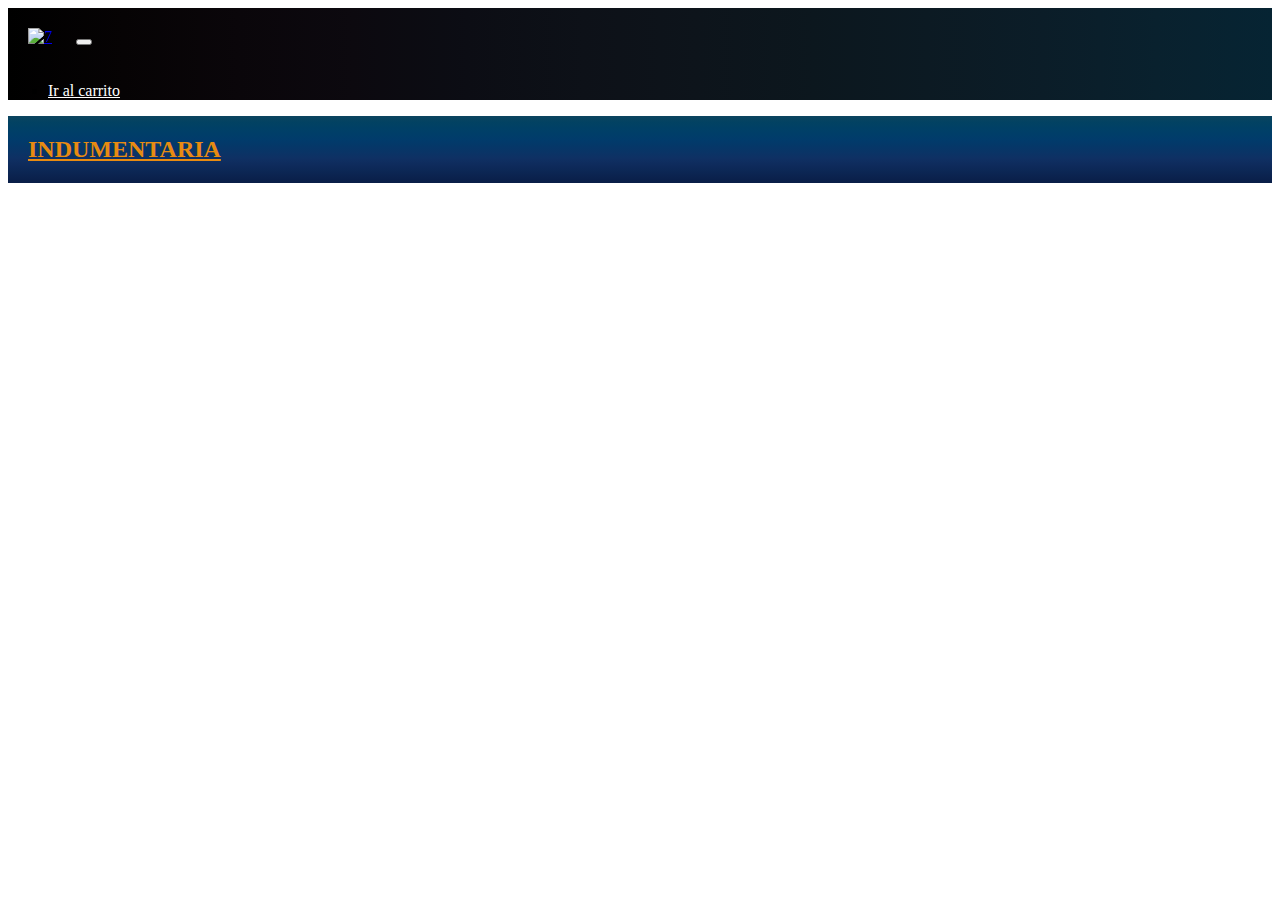
==== index.html @ 4d8c9a2a "changes3" ====
<!DOCTYPE html>
<html lang="es">
<head>
    <meta charset="UTF-8">
    <meta name="viewport" content="width=device-width, initial-scale=1.0">
        <!-- Fontawesome inicia -->
        <link rel="stylesheet" href="https://cdnjs.cloudflare.com/ajax/libs/font-awesome/6.4.2/css/all.min.css" integrity="sha512-z3gLpd7yknf1YoNbCzqRKc4qyor8gaKU1qmn+CShxbuBusANI9QpRohGBreCFkKxLhei6S9CQXFEbbKuqLg0DA==" crossorigin="anonymous" referrerpolicy="no-referrer" />
        <!-- Fontawesome finaliza -->
        <!-- BS 5.3 inicia -->
        <link href="https://cdn.jsdelivr.net/npm/bootstrap@5.3.1/dist/css/bootstrap.min.css" rel="stylesheet" integrity="sha384-4bw+/aepP/YC94hEpVNVgiZdgIC5+VKNBQNGCHeKRQN+PtmoHDEXuppvnDJzQIu9" crossorigin="anonymous">
        <!-- BS 5.3 finaliza -->
    <title>Seven Only Fútbol - Compra tu camiseta</title>
    <link rel="shortcut icon" href="img/logo7.png" type="image/x-icon"/>
    <link rel="stylesheet" href="estilos.css"/>
    <style>
        @import url('https://fonts.googleapis.com/css2?family=Oswald:wght@200;400&family=Playfair+Display:wght@600&family=Prompt:ital@1&family=Roboto:wght@100&display=swap');
    </style>
</head>
<body>
        <!-- Navbar inicia -->
        <nav class="navbar navbar-expand-sm navbar-dark">
            <div class="container-fluid">
                <a class="navbar-brand" href="#"><img src="img/logo7.png" alt="7" class="img-fluid" id="logo"></a>
                <button class="navbar-toggler" type="button" data-bs-toggle="collapse" data-bs-target="#collapsibleNavbar">
                    <span class="navbar-toggler-icon"></span>
                </button>
                <div class="collapse navbar-collapse" id="collapsibleNavbar">
                    <ul class="navbar-nav">
                        <li class="nav-item">
                            <a class="nav-link" href="/pages/carito.html">Ir al carrito</a>
                        </li>
                    </ul>
                </div>
                <div class="lupa">
                    <i class="fa-solid fa-magnifying-glass"></i> 
                </div>
            </div>
        </nav>
        <!-- Navbar finaliza -->
    <h2>Indumentaria</h2>
    <section id="camisetas-container"></section>
    <!-- <h2><a href="pages/carito.html">Ir al carrito</a></h2> -->
    <script src="main.js"></script>
    <script src="https://cdn.jsdelivr.net/npm/bootstrap@5.3.1/dist/js/bootstrap.bundle.min.js" integrity="sha384-HwwvtgBNo3bZJJLYd8oVXjrBZt8cqVSpeBNS5n7C8IVInixGAoxmnlMuBnhbgrkm" crossorigin="anonymous"></script>
</body>
</html>
---- estilos.css ----
#logo {
    transform: rotateX(0deg);
    transition: 3.5s;
}

#logo:hover {
    transform: rotateX(360deg);
}

.navbar {
    background-image: linear-gradient(to right, #000000, #060304, #0a060a, #0c090f, #0c0d14, #0d1118, #0d141b, #0c171e, #0c1a23, #0b1d28, #09212e, #062433);
}

.nav-link {
    color: white;
}

.nav-link:hover {
    color: rgb(227, 46, 46) !important;
    text-decoration: underline;
}

.lupa i {
    color: white;
}

.jumbotron {
    background-color: #ceecef;
    display: flex;
    justify-content: center;
    font-family: "Prompt", sans-serif;
}

.jumbotron::before {
    content: "";
    position: absolute;
    top: 0;
    left: 0;
    width: 100%;
    height: 100%;
    background-color: inherit;
    z-index: -1;
}

.jumbotron h1 a {
    color: black;
    text-shadow: 0 0 5px rgb(232, 139, 17), 0 0 5px rgb(232, 139, 17);
    text-decoration: none;
}

.jumbotron a:hover {
    color: #abdecb;
    text-shadow: 0 0 5px #9c1515, 0 0 5px #9c1515;
    text-decoration: underline;
    filter: brightness(1.5);
    transition: color 0.2s, border-bottom 0.2s;
}

h2 {
    background-image: linear-gradient(to top, #091e47, #0b224e, #0c2755, #0e2b5c, #0f3063, #0a3466, #053768, #013b6b, #003e69, #004066, #024262, #0c445f);
    color: rgb(232, 139, 17);
    text-transform: uppercase;
    padding: 20px;
    margin: 0;
    text-decoration: underline;
}

h3 {
    color: white
}

div.card-body {
    color: white;
}

.banner {
    background-image: linear-gradient(to top, #091e47, #0b224e, #0c2755, #0e2b5c, #0f3063, #0a3466, #053768, #013b6b, #003e69, #004066, #024262, #0c445f);
    color: rgb(232, 139, 17);
    text-transform: uppercase;
    padding: 20px;
    margin: 0;
    text-decoration: underline;
}

p {
    color: white;
    text-align: center;
}

.img-fluid {
    padding: 20px;
}

section {
    background-image: linear-gradient(to bottom, #091e47, #0b224e, #0c2755, #0e2b5c, #0f3063, #0a3466, #053768, #013b6b, #003e69, #004066, #024262, #0c445f);
}

#miSection {
    height: 250px;
}

@media only screen and (min-width: 0) and (max-width: 576px) {
    .navbar-collapse {
    background-image: linear-gradient(to right, #000000, #060304, #0a060a, #0c090f, #0c0d14, #0d1118, #0d141b, #0c171e, #0c1a23, #0b1d28, #09212e, #062433);
    display: flex;
    justify-content: right;
    }
    .jumbotron {
    background-color: #e4ebec;
    display: flex;
    justify-content: center;
    font-family: "Prompt", sans-serif;
    }
    section {
    background-color: rgb(36, 63, 97);
    }
}
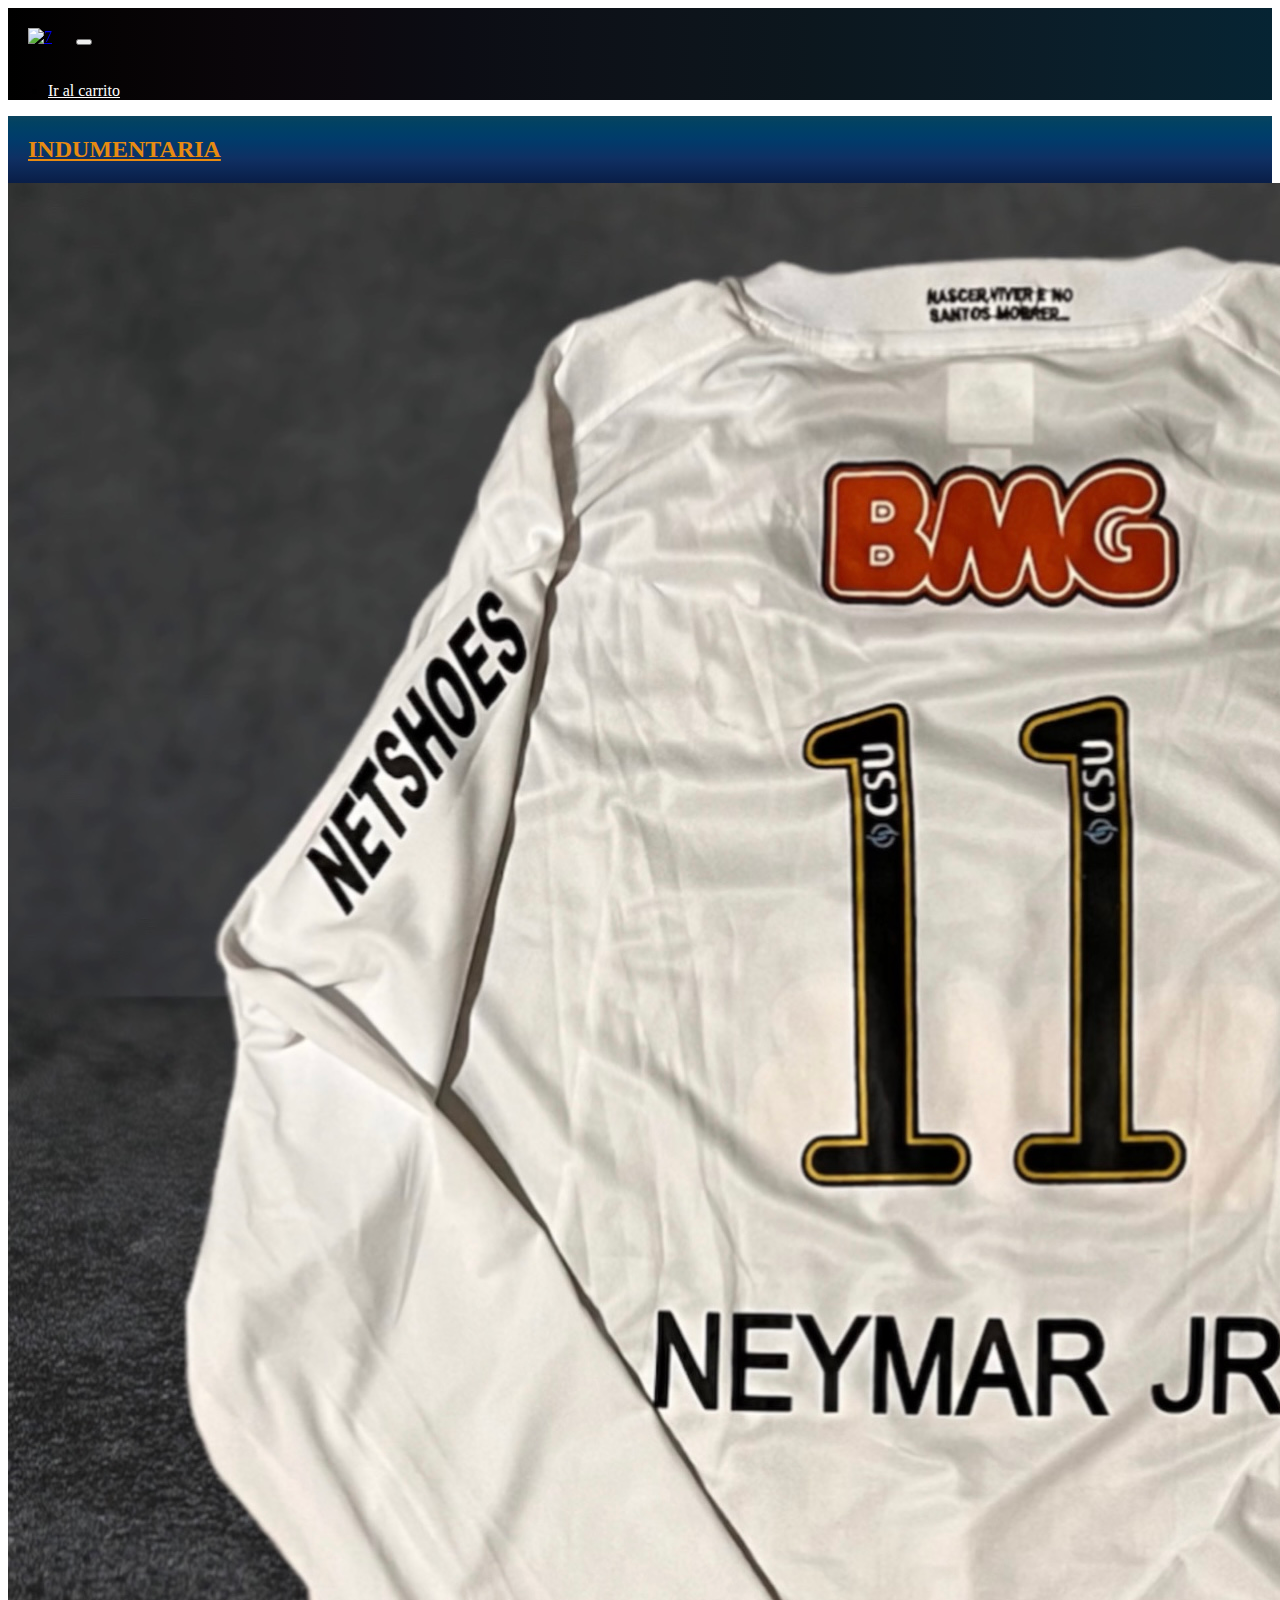
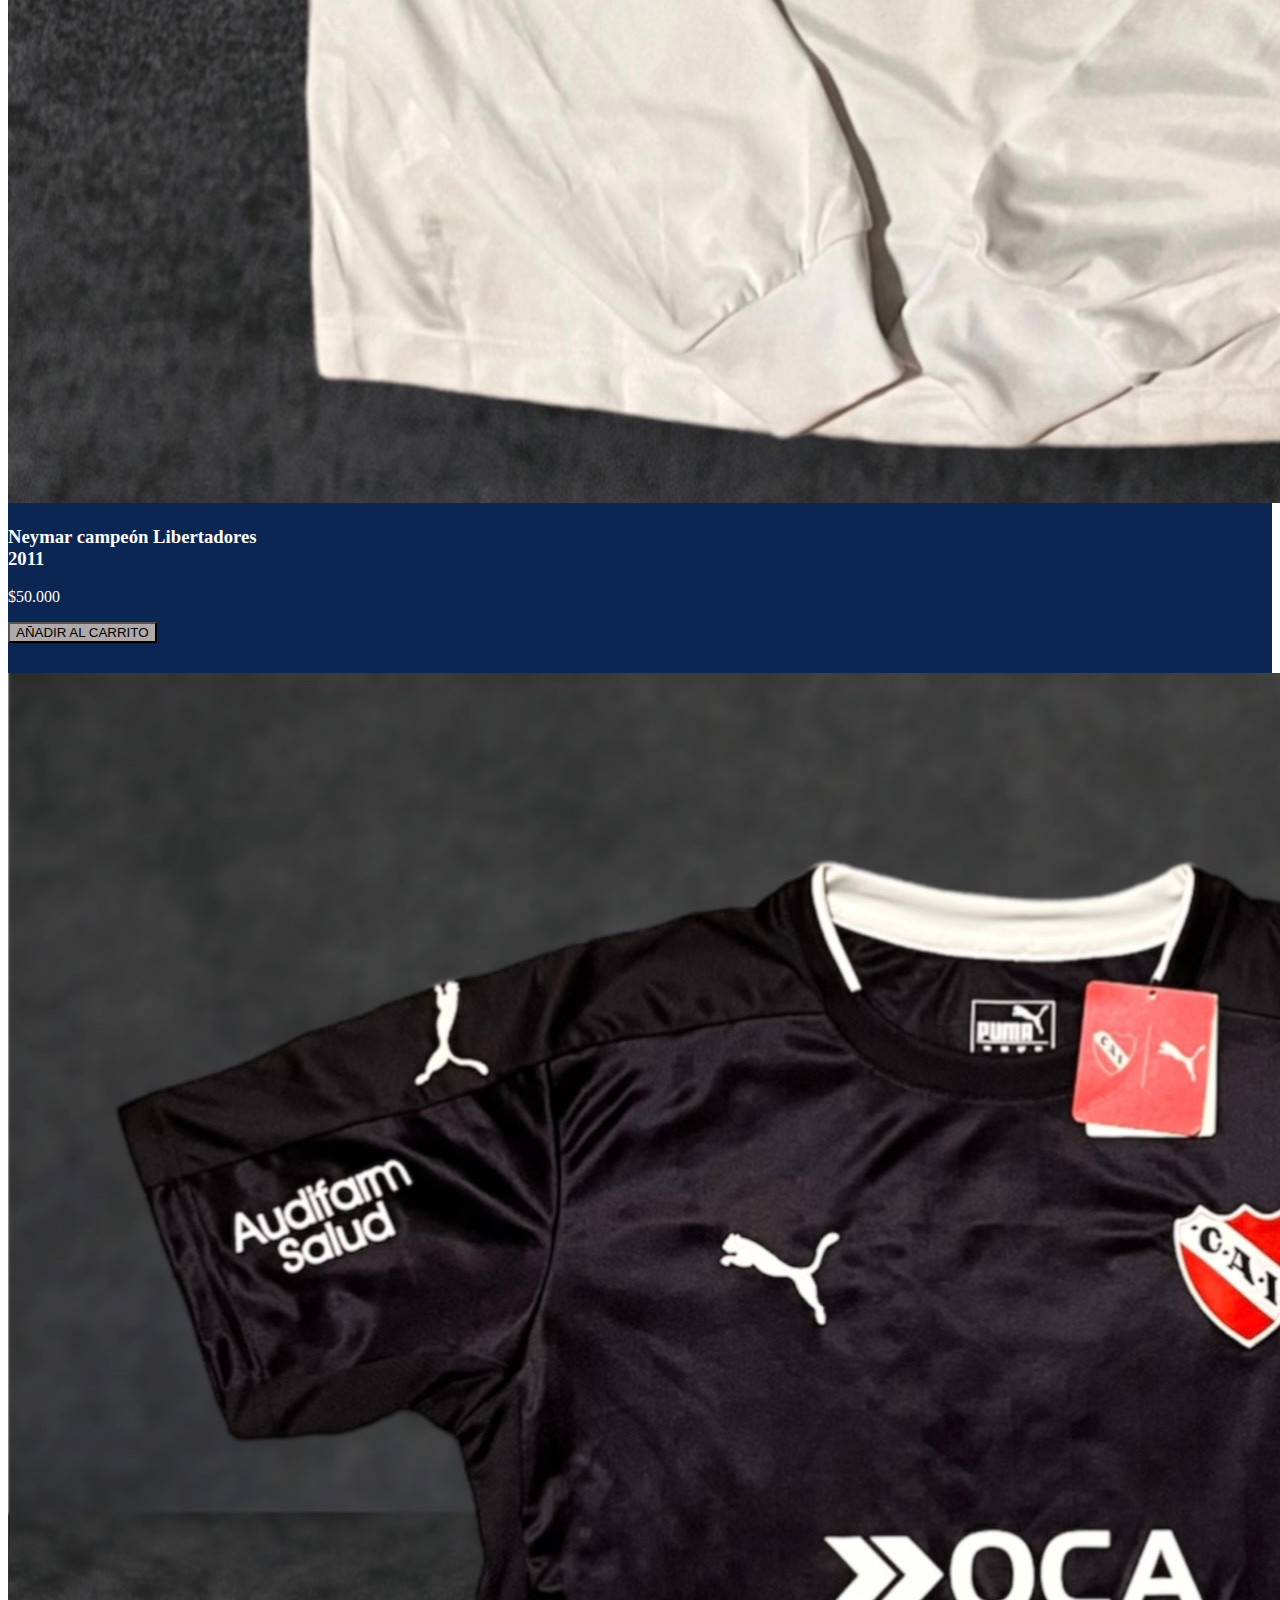
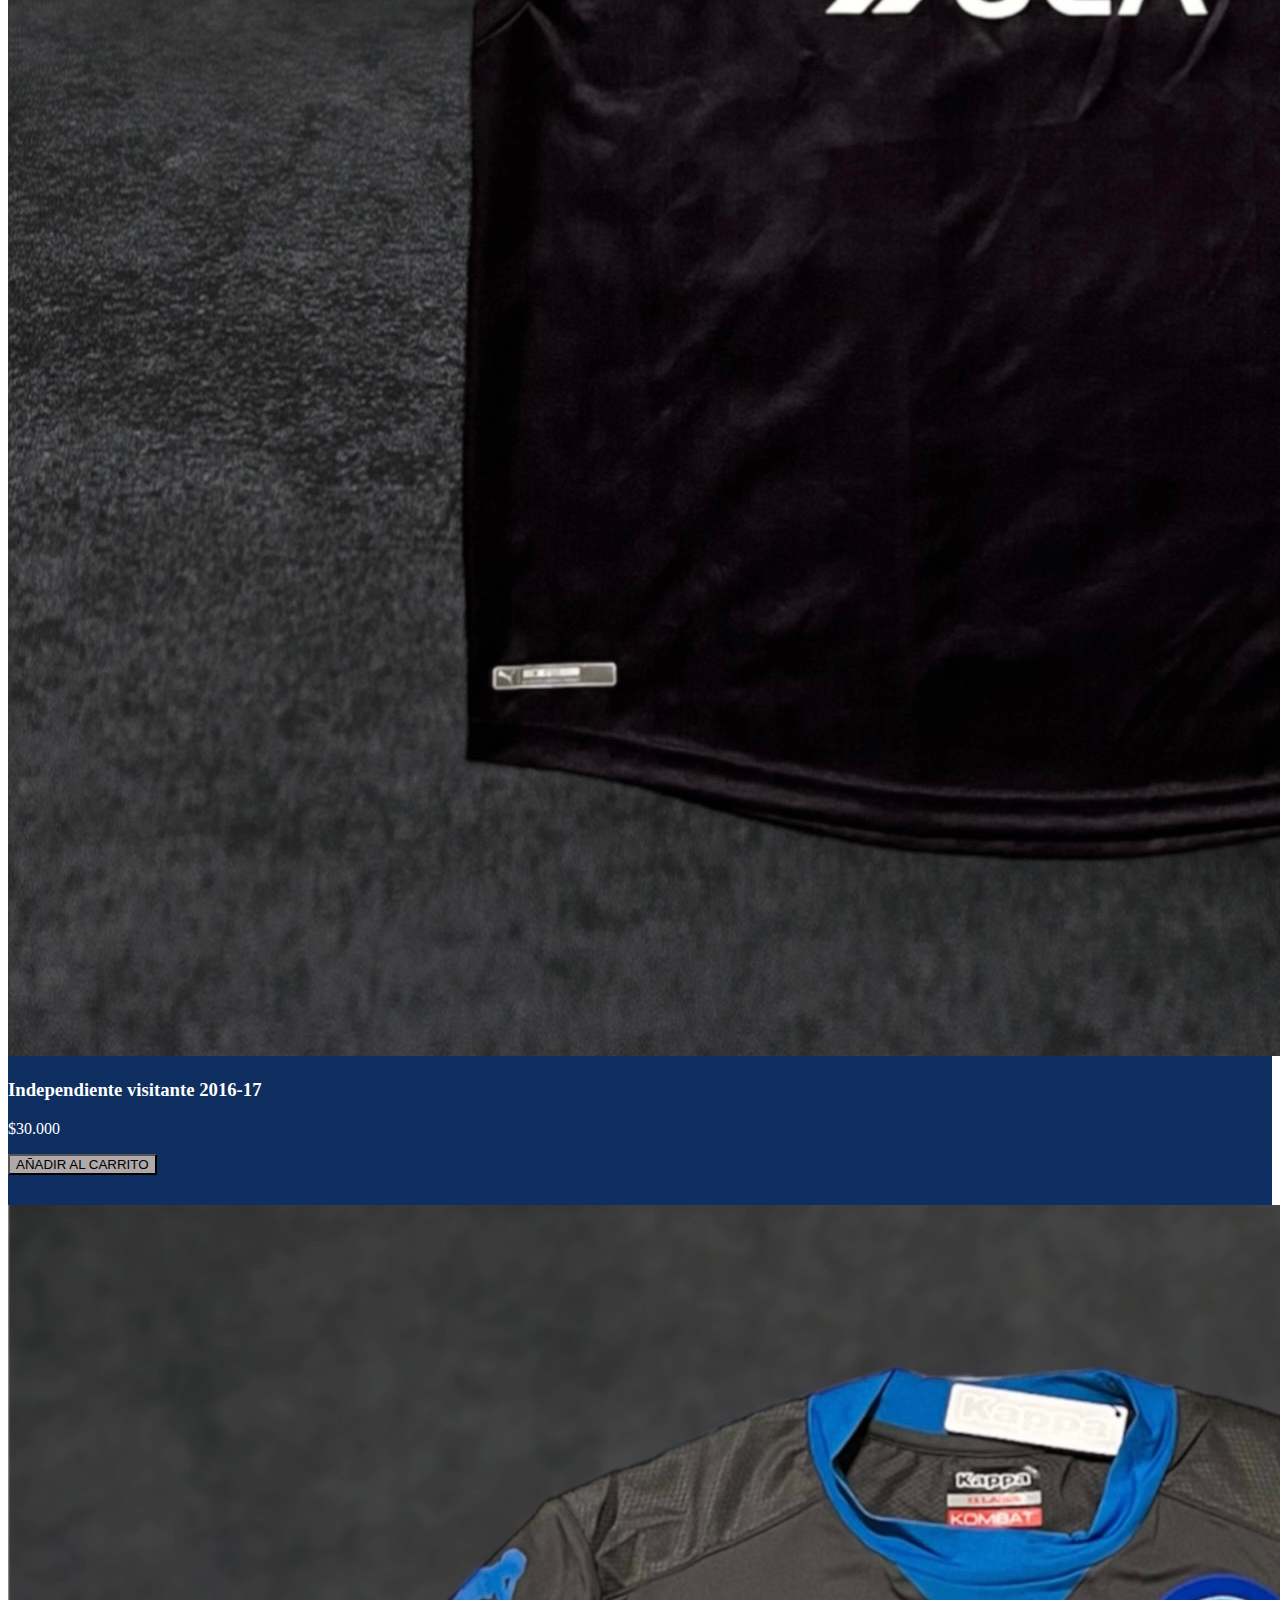
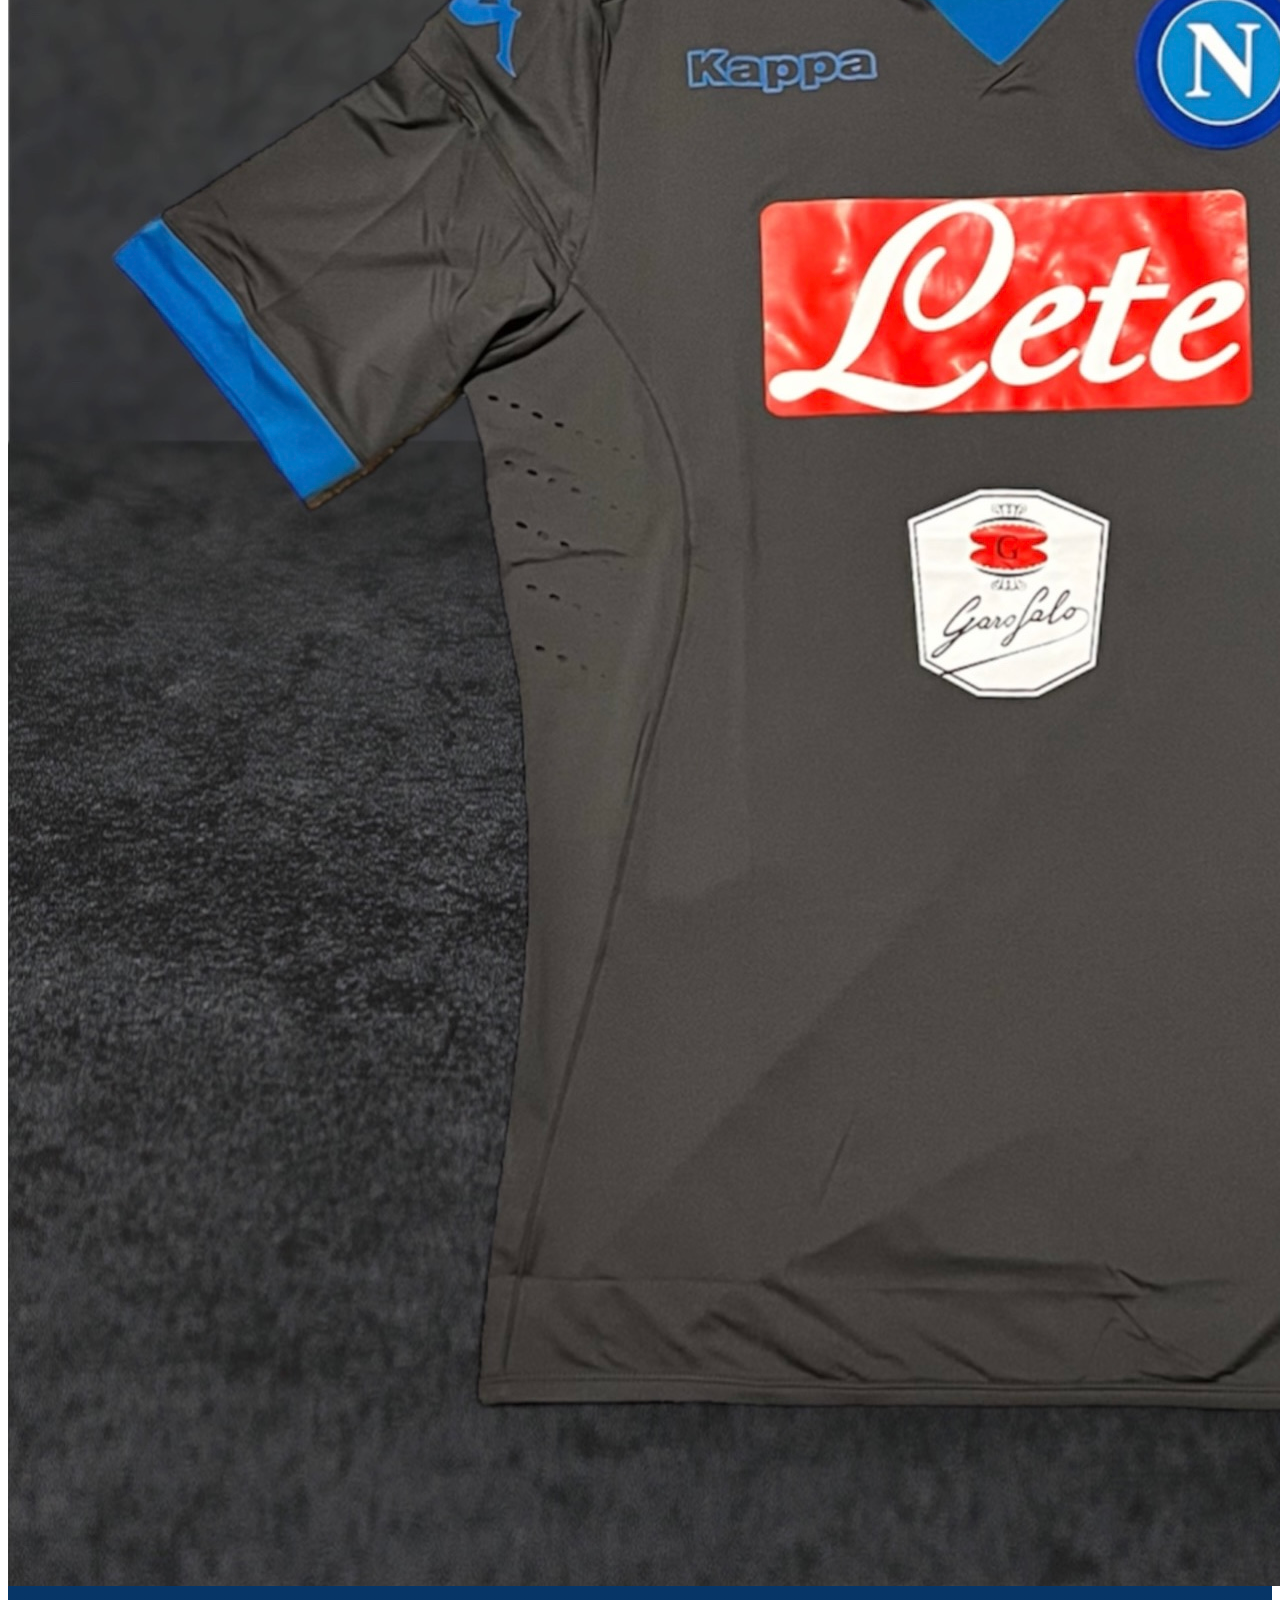
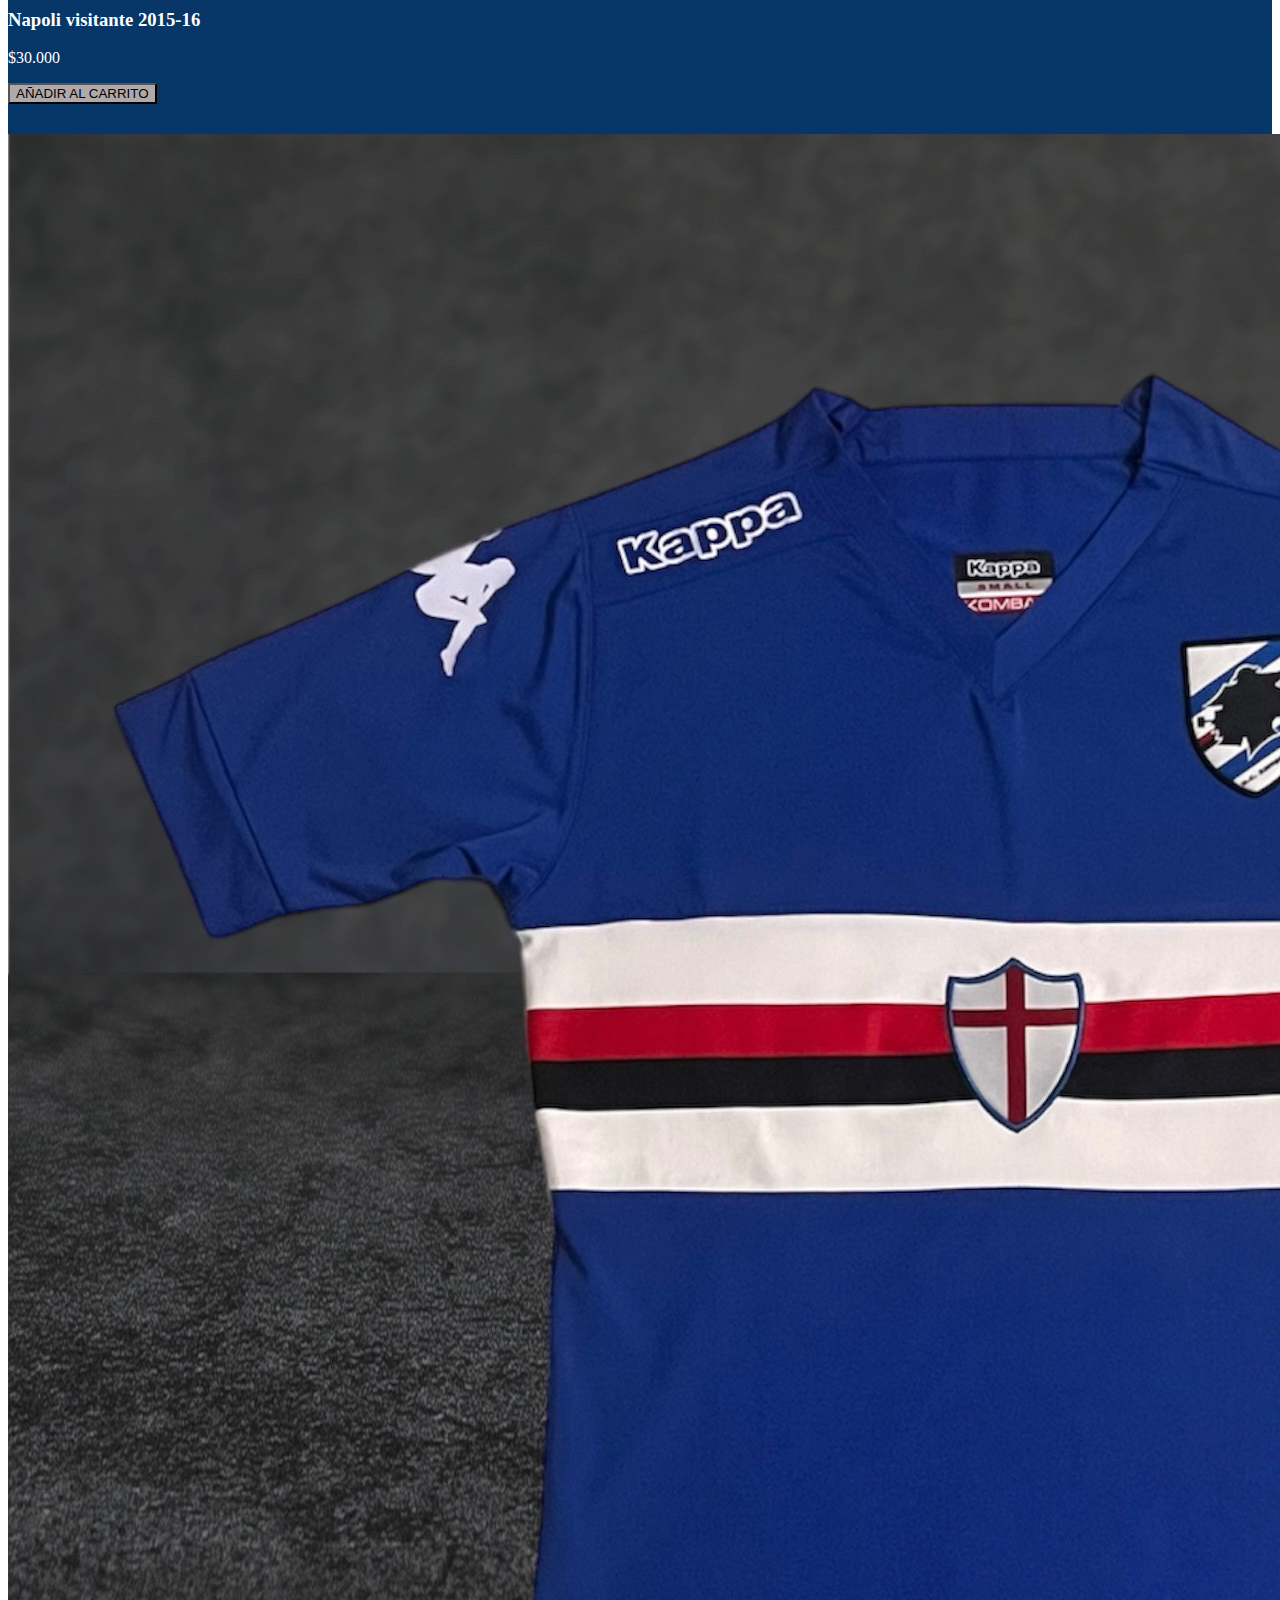
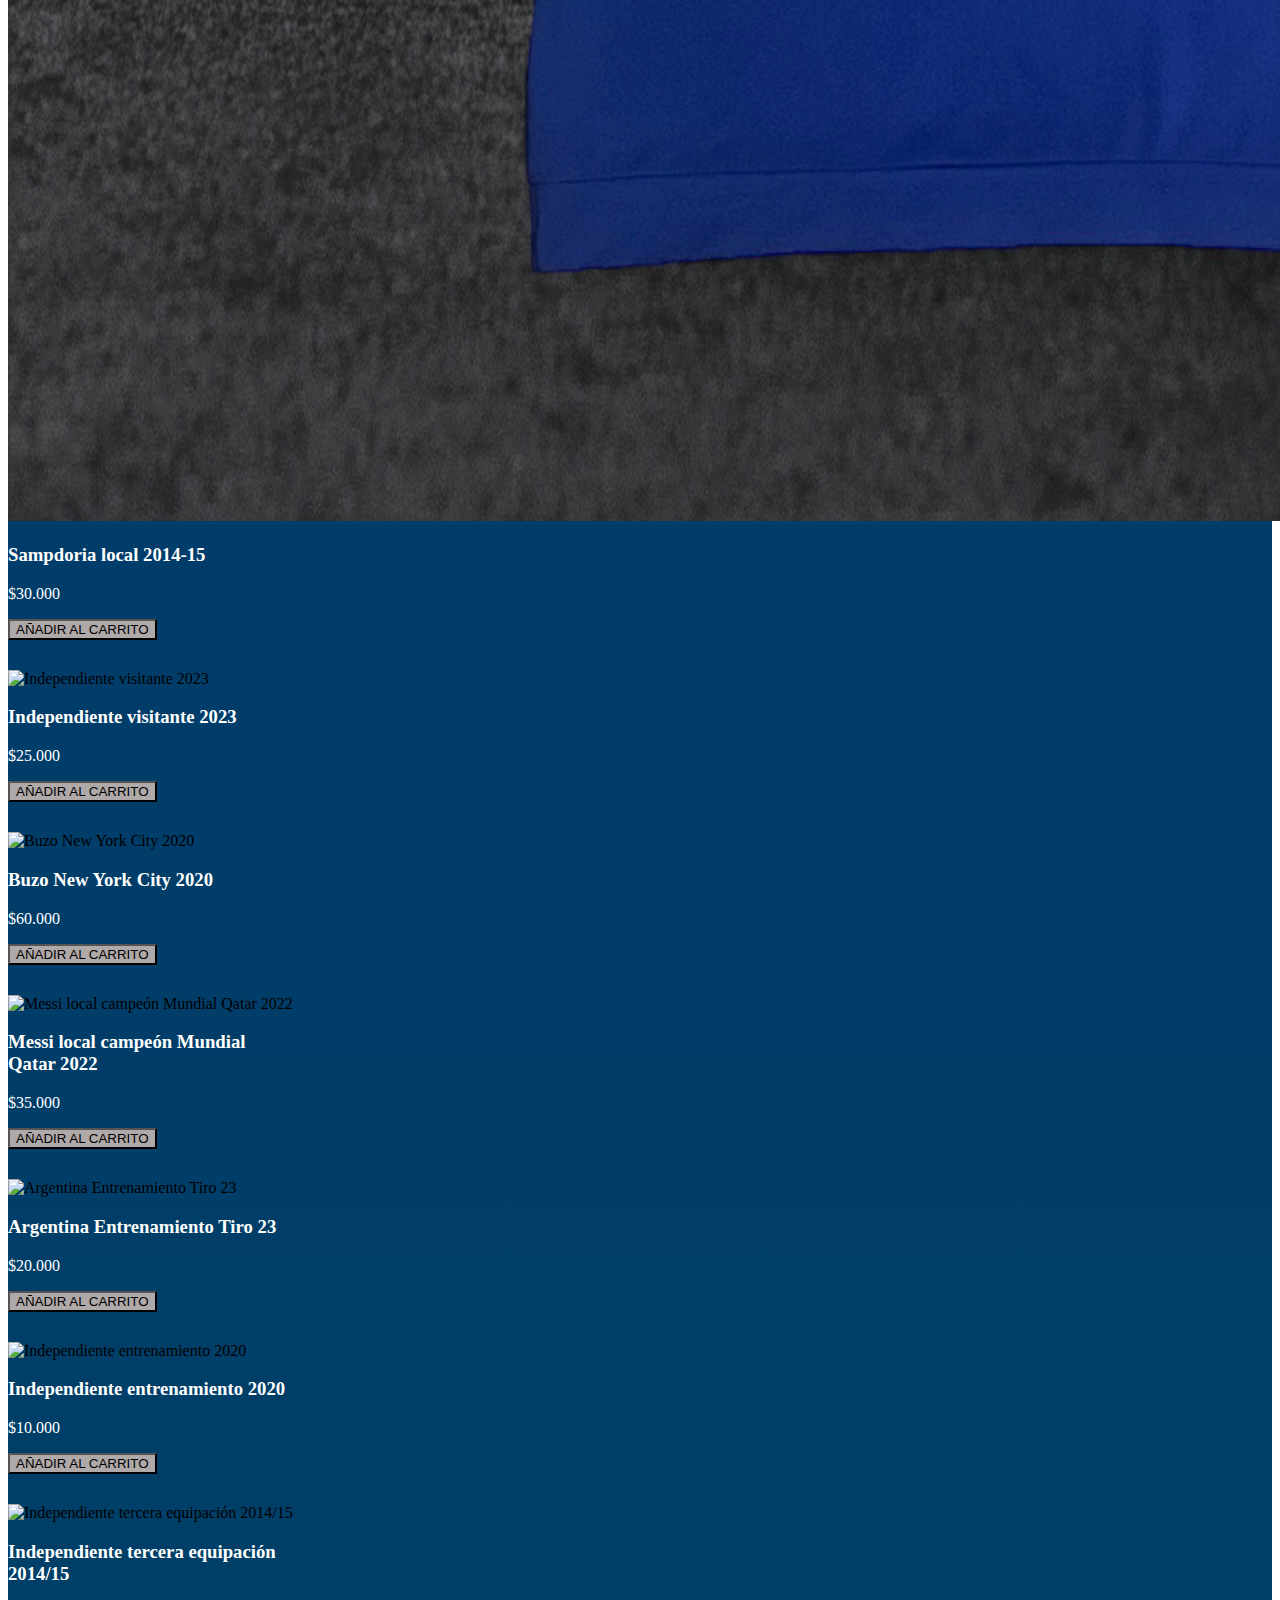
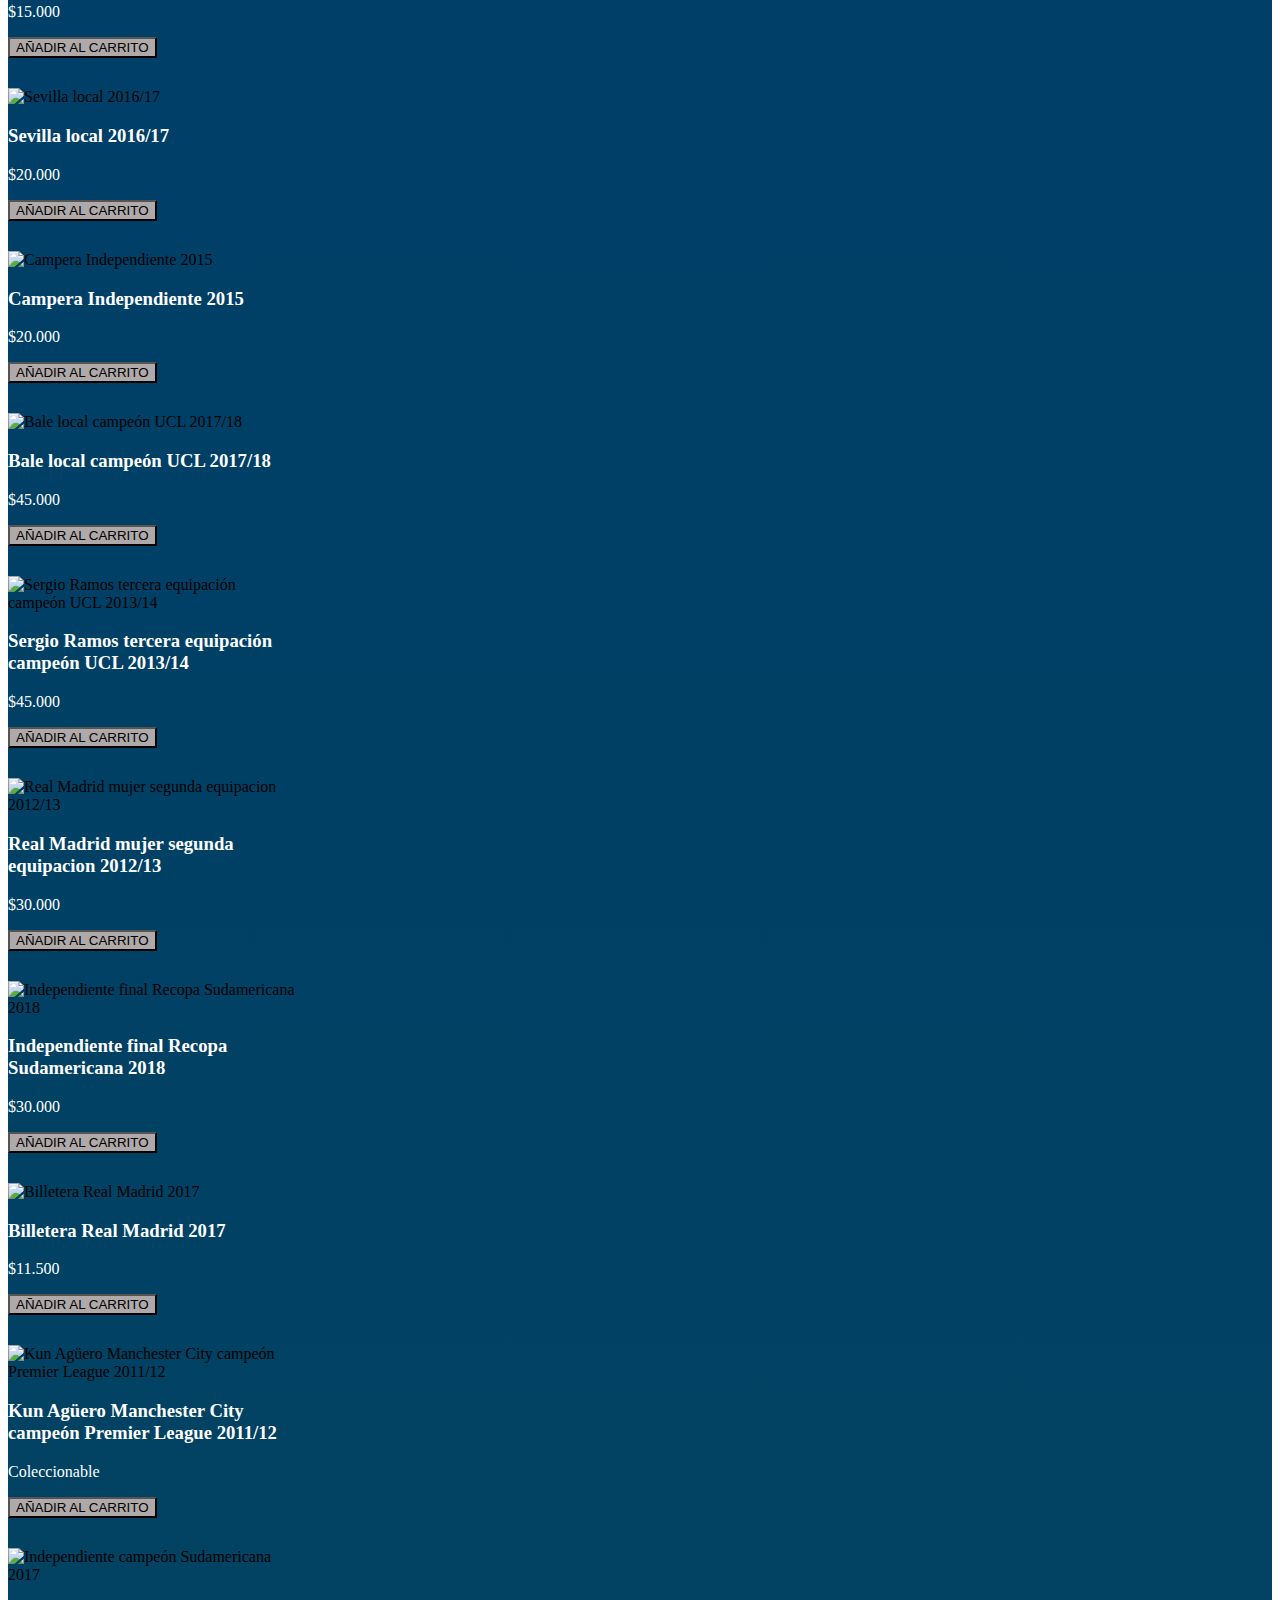
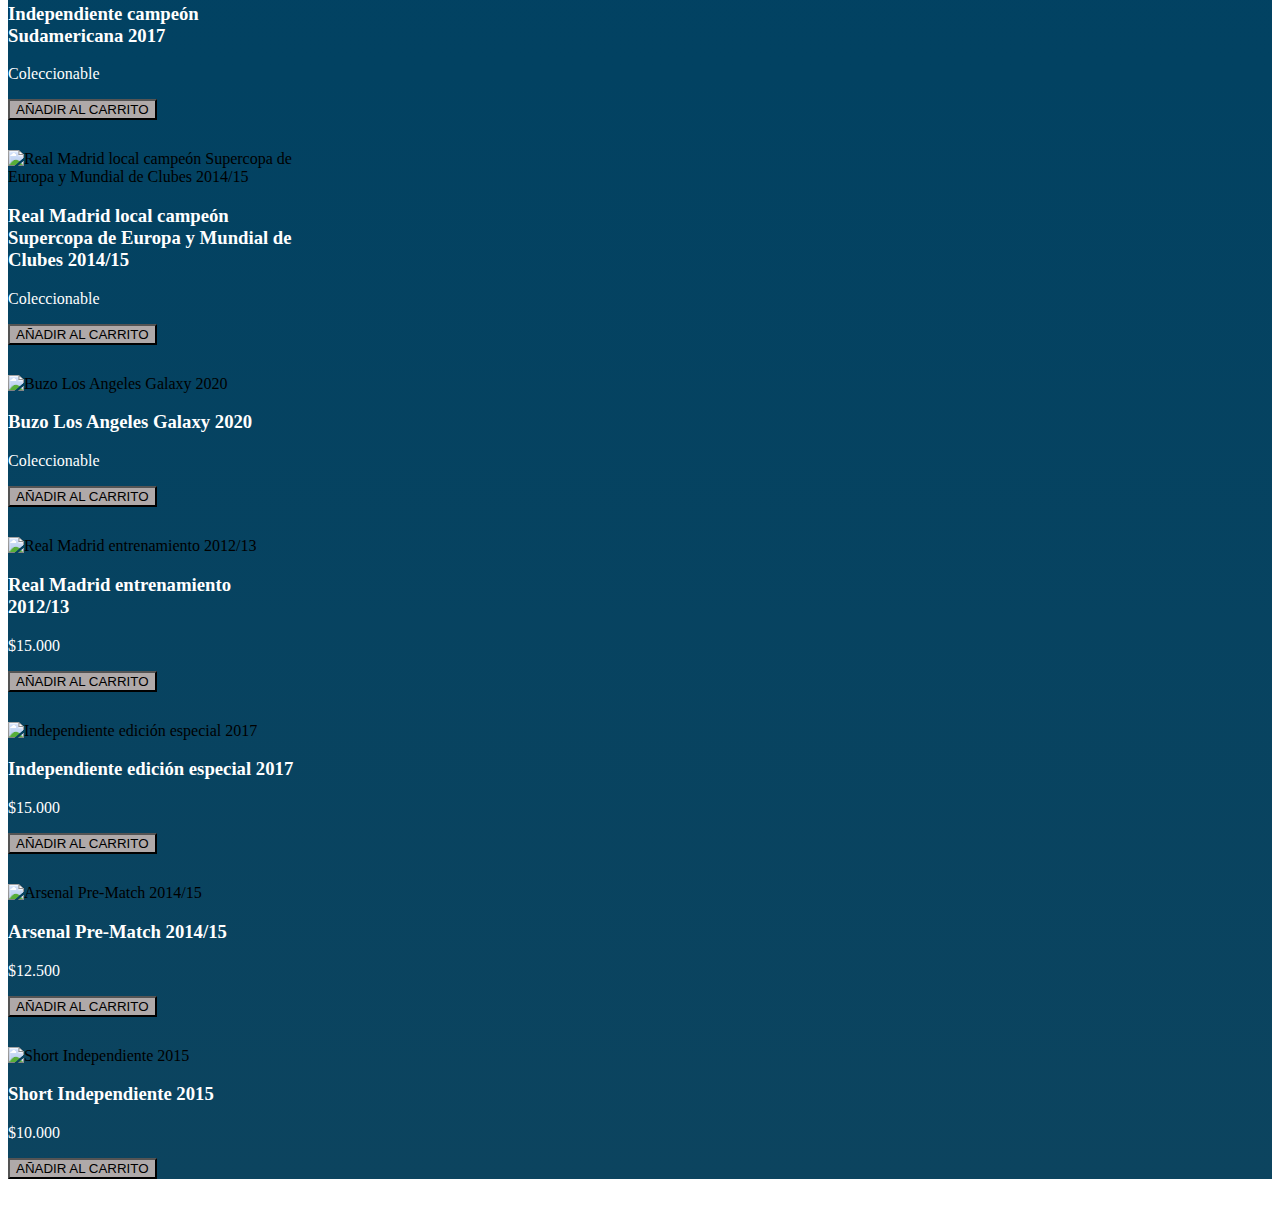
==== commit 64bad2e1: "changes79" ====
--- a/index.html
+++ b/index.html
@@ -12,6 +12,8 @@
     <title>Seven Only Fútbol - Compra tu camiseta</title>
     <link rel="shortcut icon" href="img/logo7.png" type="image/x-icon"/>
     <link rel="stylesheet" href="estilos.css"/>
+    <!-- SweetAlert2 -->
+    <link rel="stylesheet" href="https://cdn.jsdelivr.net/npm/sweetalert2@11.10.0/dist/sweetalert2.min.css">
     <style>
         @import url('https://fonts.googleapis.com/css2?family=Oswald:wght@200;400&family=Playfair+Display:wght@600&family=Prompt:ital@1&family=Roboto:wght@100&display=swap');
     </style>
@@ -27,7 +29,7 @@
                 <div class="collapse navbar-collapse" id="collapsibleNavbar">
                     <ul class="navbar-nav">
                         <li class="nav-item">
-                            <a class="nav-link" href="/pages/carito.html">Ir al carrito</a>
+                            <a class="nav-link" href="pages/carrito.html">Ir al carrito</a>
                         </li>
                     </ul>
                 </div>
@@ -39,7 +41,8 @@
         <!-- Navbar finaliza -->
     <h2>Indumentaria</h2>
     <section id="camisetas-container"></section>
-    <!-- <h2><a href="pages/carito.html">Ir al carrito</a></h2> -->
+    <!-- SweetAlert2 -->
+    <script src="https://cdn.jsdelivr.net/npm/sweetalert2@11.10.0/dist/sweetalert2.all.min.js"></script>
     <script src="main.js"></script>
     <script src="https://cdn.jsdelivr.net/npm/bootstrap@5.3.1/dist/js/bootstrap.bundle.min.js" integrity="sha384-HwwvtgBNo3bZJJLYd8oVXjrBZt8cqVSpeBNS5n7C8IVInixGAoxmnlMuBnhbgrkm" crossorigin="anonymous"></script>
 </body>
--- a/estilos.css
+++ b/estilos.css
@@ -66,11 +66,16 @@
 }
 
 h3 {
-    color: white
+    color: white;
 }
 
 div.card-body {
     color: white;
+}
+
+.camisetaAñadirAlCarrito {
+    background-color: rgb(175, 169, 169);
+    color: black;
 }
 
 .banner {
@@ -85,6 +90,7 @@
 p {
     color: white;
     text-align: center;
+    text-align: left;
 }
 
 .img-fluid {
@@ -97,6 +103,10 @@
 
 #miSection {
     height: 250px;
+}
+
+.swal2-title {
+    background: transparent !important;
 }
 
 @media only screen and (min-width: 0) and (max-width: 576px) {
